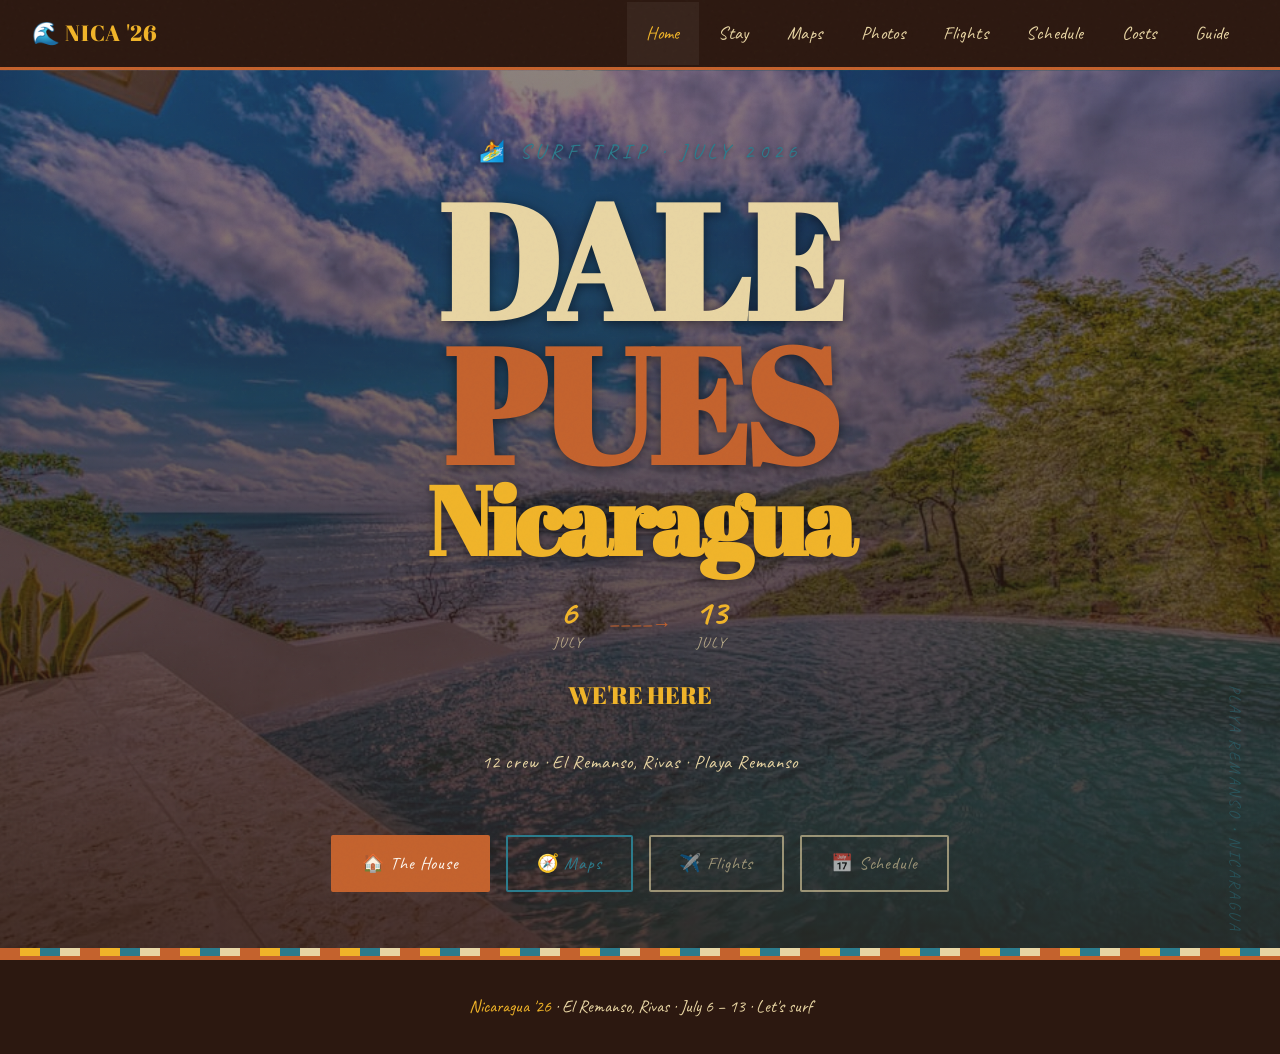
==== site/index.html @ 1824c3d6 "Initial commit: Nicaragua '26 surf trip site Static HTML/CSS site with Home, Stay, Maps, Photos, Fli" ====
<!DOCTYPE html>
<html lang="en">
<head>
  <meta charset="UTF-8">
  <meta name="viewport" content="width=device-width, initial-scale=1.0">
  <title>Nicaragua '26 — Surf Trip</title>
  <link rel="stylesheet" href="css/style.css">
  <style>
    /* ── Hero (index only) ── */
    .hero {
      background: var(--dark);
      background-image: url('img/villa/15.jpg');
      background-size: cover;
      background-position: center 40%;
      min-height: 92vh;
      display: flex;
      flex-direction: column;
      align-items: center;
      justify-content: center;
      text-align: center;
      padding: 4rem 2rem;
      position: relative;
      overflow: hidden;
    }

    /* dark overlay for text readability */
    .hero::before {
      content: '';
      position: absolute;
      inset: 0;
      background: linear-gradient(
        to bottom,
        rgba(44,24,16,0.55) 0%,
        rgba(44,24,16,0.7) 50%,
        rgba(44,24,16,0.85) 100%
      );
      pointer-events: none;
    }

    .hero > * { position: relative; z-index: 1; }

    .hero-eyebrow {
      font-family: 'Caveat', cursive;
      color: var(--teal);
      font-size: 1.3rem;
      letter-spacing: 0.25em;
      text-transform: uppercase;
      margin-bottom: 1.2rem;
      animation: fadeUp 0.5s ease both;
      text-shadow: 0 1px 4px rgba(0,0,0,0.4);
    }

    .hero-title {
      font-family: 'Abril Fatface', serif;
      font-size: clamp(4rem, 15vw, 10rem);
      line-height: 0.9;
      letter-spacing: -0.02em;
      animation: fadeUp 0.6s ease 0.1s both;
      text-shadow: 0 2px 12px rgba(0,0,0,0.5);
    }

    .hero-title .line1 { color: var(--sand); display: block; }
    .hero-title .line2 { color: var(--terracotta); display: block; }
    .hero-title .line3 { color: var(--yellow); display: block; font-size: 0.6em; }

    /* countdown */
    .countdown {
      margin-top: 1.8rem;
      display: flex;
      gap: 1rem;
      animation: fadeUp 0.6s ease 0.2s both;
    }
    .cd-block {
      text-align: center;
    }
    .cd-num {
      font-family: 'Abril Fatface', serif;
      font-size: clamp(1.8rem, 5vw, 2.8rem);
      color: var(--yellow);
      line-height: 1;
      text-shadow: 0 2px 8px rgba(0,0,0,0.5);
    }
    .cd-label {
      font-family: 'Caveat', cursive;
      font-size: 0.8rem;
      color: var(--sand);
      opacity: 0.7;
      text-transform: uppercase;
      letter-spacing: 0.1em;
    }
    .cd-sep {
      font-family: 'Abril Fatface', serif;
      font-size: clamp(1.8rem, 5vw, 2.8rem);
      color: var(--terracotta);
      line-height: 1;
      opacity: 0.5;
    }

    .hero-dates {
      margin-top: 2rem;
      display: flex;
      align-items: center;
      gap: 1.5rem;
      font-family: 'Caveat', cursive;
      font-size: 1.6rem;
      color: var(--sand);
      animation: fadeUp 0.6s ease 0.25s both;
    }

    .hero-dates .arrow {
      color: var(--terracotta);
      font-size: 1.2rem;
    }

    .hero-date-block {
      text-align: center;
    }

    .hero-date-block .day {
      font-size: 2.2rem;
      font-weight: 700;
      color: var(--yellow);
      line-height: 1;
    }

    .hero-date-block .month {
      font-size: 0.9rem;
      letter-spacing: 0.15em;
      text-transform: uppercase;
      color: var(--sand);
      opacity: 0.7;
    }

    .hero-crew {
      margin-top: 2.5rem;
      font-family: 'Caveat', cursive;
      font-size: 1.15rem;
      color: var(--sand);
      opacity: 0.6;
      letter-spacing: 0.05em;
      animation: fadeUp 0.6s ease 0.35s both;
    }

    .hero-nav {
      margin-top: 3.5rem;
      display: flex;
      flex-wrap: wrap;
      gap: 1rem;
      justify-content: center;
      animation: fadeUp 0.6s ease 0.45s both;
    }

    .hero-btn {
      display: inline-block;
      padding: 0.75rem 1.8rem;
      font-family: 'Caveat', cursive;
      font-size: 1.1rem;
      text-decoration: none;
      border: 2px solid;
      border-radius: 2px;
      transition: all 0.2s;
      letter-spacing: 0.05em;
    }

    .hero-btn-primary {
      background: var(--terracotta);
      border-color: var(--terracotta);
      color: var(--white-warm);
    }
    .hero-btn-primary:hover {
      background: var(--rust);
      border-color: var(--rust);
    }

    .hero-btn-secondary {
      background: transparent;
      border-color: var(--teal);
      color: var(--teal);
    }
    .hero-btn-secondary:hover {
      background: var(--teal);
      color: var(--dark);
    }

    .hero-btn-ghost {
      background: transparent;
      border-color: var(--sand);
      color: var(--sand);
      opacity: 0.6;
    }
    .hero-btn-ghost:hover {
      opacity: 1;
      border-color: var(--yellow);
      color: var(--yellow);
    }

    /* stripe bottom */
    .hero-stripe {
      position: absolute;
      bottom: 0; left: 0; right: 0;
      height: 8px;
      background: repeating-linear-gradient(
        90deg,
        var(--terracotta) 0, var(--terracotta) 25%,
        var(--yellow)     25%, var(--yellow)     50%,
        var(--teal)       50%, var(--teal)       75%,
        var(--sand)       75%, var(--sand)       100%
      );
      background-size: 80px 100%;
    }

    /* wave graphic */
    .wave-graphic {
      position: absolute;
      bottom: 1.5rem;
      right: 2rem;
      font-family: 'Caveat', cursive;
      color: var(--teal);
      font-size: 1rem;
      letter-spacing: 0.15em;
      opacity: 0.4;
      writing-mode: vertical-rl;
    }
  </style>
</head>
<body>

<nav>
  <a href="index.html" class="nav-logo">🌊 NICA '26</a>
  <ul class="nav-links">
    <li><a href="index.html" class="active">Home</a></li>
    <li><a href="stay.html">Stay</a></li>
    <li><a href="maps.html">Maps</a></li>
    <li><a href="photos.html">Photos</a></li>
    <li><a href="flights.html">Flights</a></li>
    <li><a href="schedule.html">Schedule</a></li>
    <li><a href="costs.html">Costs</a></li>
    <li><a href="guide.html">Guide</a></li>
  </ul>
</nav>

<section class="hero">
  <p class="hero-eyebrow">🏄 Surf Trip · July 2026</p>

  <h1 class="hero-title">
    <span class="line1">DALE</span>
    <span class="line2">PUES</span>
    <span class="line3">Nicaragua</span>
  </h1>

  <div class="hero-dates">
    <div class="hero-date-block">
      <div class="day">6</div>
      <div class="month">July</div>
    </div>
    <div class="arrow">————→</div>
    <div class="hero-date-block">
      <div class="day">13</div>
      <div class="month">July</div>
    </div>
  </div>

  <div class="countdown" id="countdown">
    <div class="cd-block"><div class="cd-num" id="cd-days">--</div><div class="cd-label">Days</div></div>
    <div class="cd-sep">:</div>
    <div class="cd-block"><div class="cd-num" id="cd-hrs">--</div><div class="cd-label">Hrs</div></div>
    <div class="cd-sep">:</div>
    <div class="cd-block"><div class="cd-num" id="cd-min">--</div><div class="cd-label">Min</div></div>
    <div class="cd-sep">:</div>
    <div class="cd-block"><div class="cd-num" id="cd-sec">--</div><div class="cd-label">Sec</div></div>
  </div>

  <p class="hero-crew">12 crew · El Remanso, Rivas · Playa Remanso</p>

  <div class="hero-nav">
    <a href="stay.html"     class="hero-btn hero-btn-primary">🏠 The House</a>
    <a href="maps.html"     class="hero-btn hero-btn-secondary">🧭 Maps</a>
    <a href="flights.html"  class="hero-btn hero-btn-ghost">✈️ Flights</a>
    <a href="schedule.html" class="hero-btn hero-btn-ghost">📅 Schedule</a>
  </div>

  <div class="hero-stripe"></div>
  <div class="wave-graphic">PLAYA REMANSO • NICARAGUA</div>
</section>

<footer>
  <span>Nicaragua '26</span> · El Remanso, Rivas · July 6 – 13 · Let's surf
</footer>

<script>
  (function() {
    var target = new Date('2026-07-06T15:00:00-06:00').getTime();
    function tick() {
      var diff = target - Date.now();
      if (diff <= 0) {
        document.getElementById('countdown').innerHTML =
          '<div class="cd-block"><div class="cd-num" style="font-size:1.5rem;">WE\'RE HERE</div></div>';
        return;
      }
      var d = Math.floor(diff / 86400000);
      var h = Math.floor((diff % 86400000) / 3600000);
      var m = Math.floor((diff % 3600000) / 60000);
      var s = Math.floor((diff % 60000) / 1000);
      document.getElementById('cd-days').textContent = d;
      document.getElementById('cd-hrs').textContent = h < 10 ? '0' + h : h;
      document.getElementById('cd-min').textContent = m < 10 ? '0' + m : m;
      document.getElementById('cd-sec').textContent = s < 10 ? '0' + s : s;
      requestAnimationFrame(tick);
    }
    tick();
  })();
</script>

</body>
</html>
---- site/css/style.css ----
@import url('https://fonts.googleapis.com/css2?family=Abril+Fatface&family=Caveat:wght@400;700&family=Libre+Baskerville:ital,wght@0,400;0,700;1,400&display=swap');

/* ── Variables ───────────────────────────────────────────── */
:root {
  --sand:       #E8D5A3;
  --cream:      #F5ECD7;
  --terracotta: #C4622D;
  --rust:       #9E3D1A;
  --teal:       #2B7B8C;
  --teal-dark:  #1A5563;
  --yellow:     #F0B429;
  --dark:       #2C1810;
  --ink:        #3D2314;
  --white-warm: #FDF8F0;
}

/* ── Reset & Base ────────────────────────────────────────── */
*, *::before, *::after { box-sizing: border-box; margin: 0; padding: 0; }

html { scroll-behavior: smooth; }

body {
  background-color: var(--cream);
  color: var(--ink);
  font-family: 'Libre Baskerville', Georgia, serif;
  font-size: 16px;
  line-height: 1.7;
  /* grain texture overlay */
  position: relative;
}

body::before {
  content: '';
  position: fixed;
  inset: 0;
  background-image: url("data:image/svg+xml,%3Csvg viewBox='0 0 256 256' xmlns='http://www.w3.org/2000/svg'%3E%3Cfilter id='noise'%3E%3CfeTurbulence type='fractalNoise' baseFrequency='0.9' numOctaves='4' stitchTiles='stitch'/%3E%3C/filter%3E%3Crect width='100%25' height='100%25' filter='url(%23noise)' opacity='0.04'/%3E%3C/svg%3E");
  pointer-events: none;
  z-index: 9999;
  opacity: 0.5;
}

/* ── Nav (mobile-first) ──────────────────────────────────── */
nav {
  background: var(--dark);
  padding: 0;
  display: flex;
  flex-direction: column;
  align-items: center;
  position: sticky;
  top: 0;
  z-index: 100;
  border-bottom: 3px solid var(--terracotta);
}

.nav-logo {
  font-family: 'Abril Fatface', serif;
  color: var(--yellow);
  font-size: 1.4rem;
  text-decoration: none;
  letter-spacing: 0.03em;
  padding: 0.7rem 0 0.3rem;
}

.nav-links {
  display: flex;
  flex-wrap: wrap;
  gap: 0;
  list-style: none;
  width: 100%;
  justify-content: space-around;
}

.nav-links a {
  display: block;
  color: var(--sand);
  text-decoration: none;
  font-family: 'Caveat', cursive;
  font-size: 1rem;
  padding: 0.7rem 0.6rem;
  transition: color 0.2s, background 0.2s;
  letter-spacing: 0.02em;
}

.nav-links a:hover,
.nav-links a.active {
  color: var(--yellow);
  background: rgba(255,255,255,0.05);
}

/* ── Page Hero (mobile-first) ────────────────────────────── */
.page-hero {
  background: var(--dark);
  padding: 2rem 1.2rem 1.8rem;
  position: relative;
  overflow: hidden;
}

.page-hero::after {
  content: '';
  position: absolute;
  bottom: 0; left: 0; right: 0;
  height: 6px;
  background: repeating-linear-gradient(
    90deg,
    var(--terracotta) 0px,
    var(--terracotta) 20px,
    var(--yellow) 20px,
    var(--yellow) 40px,
    var(--teal) 40px,
    var(--teal) 60px
  );
}

.page-hero h1 {
  font-family: 'Abril Fatface', serif;
  color: var(--yellow);
  font-size: clamp(2.5rem, 6vw, 4.5rem);
  line-height: 1.05;
  letter-spacing: 0.01em;
}

.page-hero .subtitle {
  font-family: 'Caveat', cursive;
  color: var(--sand);
  font-size: 1.4rem;
  margin-top: 0.5rem;
}

/* ── Main Content (mobile-first) ─────────────────────────── */
.container {
  max-width: 900px;
  margin: 0 auto;
  padding: 2rem 1rem;
}

/* ── Stamp / Badge ───────────────────────────────────────── */
.stamp {
  display: inline-block;
  border: 3px solid currentColor;
  border-radius: 4px;
  padding: 0.2rem 0.7rem;
  font-family: 'Caveat', cursive;
  font-size: 0.95rem;
  letter-spacing: 0.08em;
  text-transform: uppercase;
  opacity: 0.8;
  transform: rotate(-1.5deg);
}

.stamp-teal   { color: var(--teal); }
.stamp-rust   { color: var(--rust); }
.stamp-yellow { color: var(--dark); background: var(--yellow); border-color: var(--dark); }

/* ── Info Cards ──────────────────────────────────────────── */
.card {
  background: var(--white-warm);
  border: 2px solid var(--dark);
  border-radius: 2px;
  padding: 1.8rem;
  margin-bottom: 1.5rem;
  box-shadow: 4px 4px 0 var(--dark);
  position: relative;
}

.card h2 {
  font-family: 'Abril Fatface', serif;
  color: var(--terracotta);
  font-size: 1.5rem;
  margin-bottom: 1rem;
  letter-spacing: 0.01em;
}

.card h3 {
  font-family: 'Caveat', cursive;
  font-size: 1.2rem;
  color: var(--teal-dark);
  margin-bottom: 0.3rem;
  letter-spacing: 0.02em;
}

.card p, .card li {
  font-size: 0.95rem;
  color: var(--ink);
}

.card ul {
  list-style: none;
  padding: 0;
}

.card ul li::before {
  content: '→ ';
  color: var(--terracotta);
  font-weight: bold;
}

/* ── Detail Row ──────────────────────────────────────────── */
.detail-grid {
  display: grid;
  grid-template-columns: repeat(auto-fit, minmax(180px, 1fr));
  gap: 1.2rem;
  margin-top: 1rem;
}

.detail-item {
  border-left: 3px solid var(--terracotta);
  padding-left: 0.8rem;
}

.detail-item .label {
  font-family: 'Caveat', cursive;
  font-size: 0.85rem;
  text-transform: uppercase;
  letter-spacing: 0.1em;
  color: var(--teal-dark);
  display: block;
}

.detail-item .value {
  font-size: 1rem;
  font-weight: 700;
  color: var(--dark);
  display: block;
  line-height: 1.3;
}

.detail-item .sub {
  font-size: 0.82rem;
  color: #7a5a3a;
  display: block;
  font-style: italic;
}

/* ── Divider ─────────────────────────────────────────────── */
.wave-divider {
  text-align: center;
  color: var(--teal);
  font-size: 1.5rem;
  margin: 1.5rem 0;
  letter-spacing: 0.3em;
  opacity: 0.5;
}

/* ── Confirmation Code ───────────────────────────────────── */
.conf-code {
  font-family: 'Courier New', monospace;
  background: var(--dark);
  color: var(--yellow);
  padding: 0.25rem 0.6rem;
  border-radius: 3px;
  font-size: 1rem;
  letter-spacing: 0.15em;
}

/* ── Footer ──────────────────────────────────────────────── */
footer {
  background: var(--dark);
  color: var(--sand);
  text-align: center;
  padding: 2rem;
  font-family: 'Caveat', cursive;
  font-size: 1.1rem;
  border-top: 4px solid var(--terracotta);
}

footer span {
  color: var(--yellow);
}

/* ── Animations ──────────────────────────────────────────── */
@keyframes fadeUp {
  from { opacity: 0; transform: translateY(24px); }
  to   { opacity: 1; transform: translateY(0); }
}

.fade-up {
  animation: fadeUp 0.6s ease both;
}
.fade-up:nth-child(2) { animation-delay: 0.1s; }
.fade-up:nth-child(3) { animation-delay: 0.2s; }
.fade-up:nth-child(4) { animation-delay: 0.3s; }

/* ── Desktop & up ────────────────────────────────────────── */
@media (min-width: 601px) {
  nav {
    flex-direction: row;
    justify-content: space-between;
    padding: 0 2rem;
  }
  .nav-logo { padding: 0.9rem 0; }
  .nav-links { width: auto; justify-content: flex-end; }
  .nav-links a { padding: 1rem 1.2rem; font-size: 1.15rem; }
  .page-hero { padding: 3.5rem 2rem 3rem; }
  .container { padding: 3rem 2rem; }
}
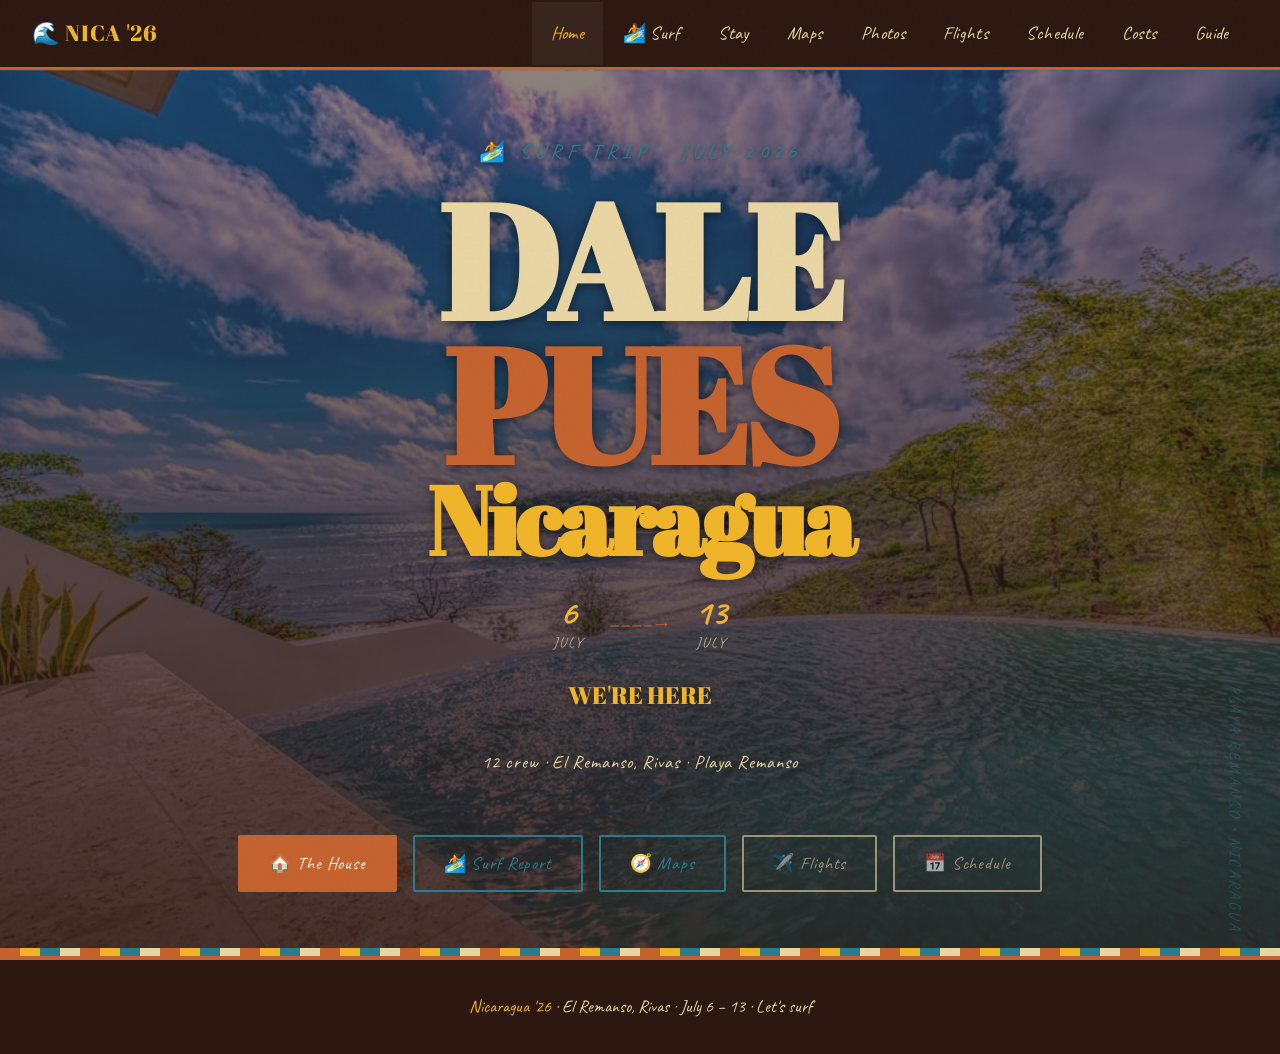
==== commit 1add136b: "Auto-backup: site changes Co-Authored-By: Claude Opus 4.8 <noreply@anthropic.com>" ====
--- a/site/index.html
+++ b/site/index.html
@@ -229,6 +229,7 @@
   <a href="index.html" class="nav-logo">🌊 NICA '26</a>
   <ul class="nav-links">
     <li><a href="index.html" class="active">Home</a></li>
+    <li><a href="surf.html">🏄 Surf</a></li>
     <li><a href="stay.html">Stay</a></li>
     <li><a href="maps.html">Maps</a></li>
     <li><a href="photos.html">Photos</a></li>
@@ -274,6 +275,7 @@
 
   <div class="hero-nav">
     <a href="stay.html"     class="hero-btn hero-btn-primary">🏠 The House</a>
+    <a href="surf.html"     class="hero-btn hero-btn-secondary">🏄 Surf Report</a>
     <a href="maps.html"     class="hero-btn hero-btn-secondary">🧭 Maps</a>
     <a href="flights.html"  class="hero-btn hero-btn-ghost">✈️ Flights</a>
     <a href="schedule.html" class="hero-btn hero-btn-ghost">📅 Schedule</a>
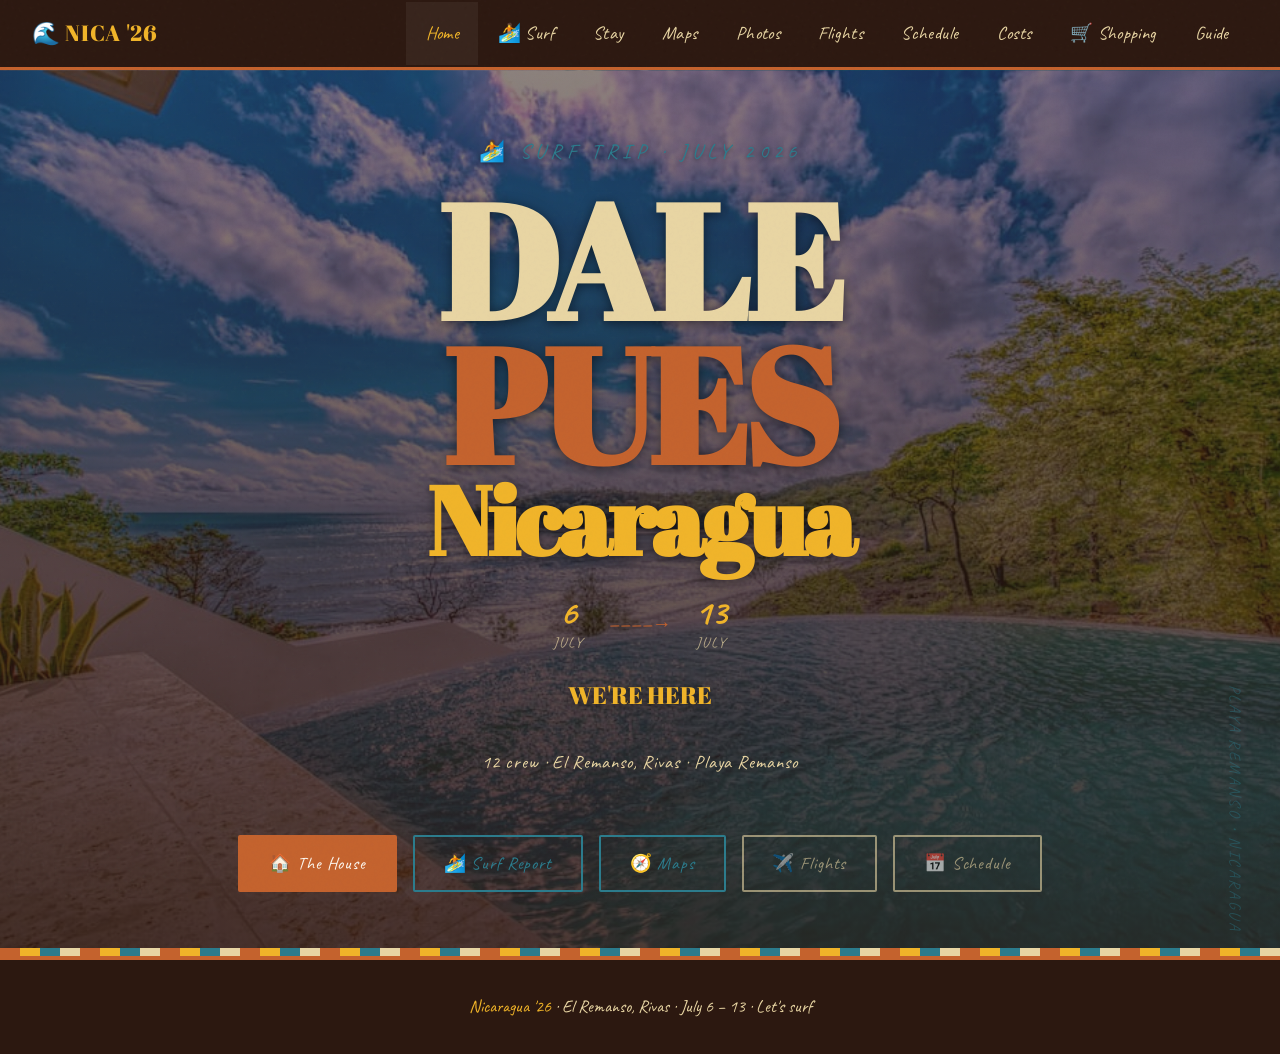
==== commit 18c88dd8: "shopping: dedicated Shopping page with full merged supply list Jason's list plus ~40 additions for ~" ====
--- a/site/index.html
+++ b/site/index.html
@@ -236,6 +236,7 @@
     <li><a href="flights.html">Flights</a></li>
     <li><a href="schedule.html">Schedule</a></li>
     <li><a href="costs.html">Costs</a></li>
+    <li><a href="shopping.html">🛒 Shopping</a></li>
     <li><a href="guide.html">Guide</a></li>
   </ul>
 </nav>
